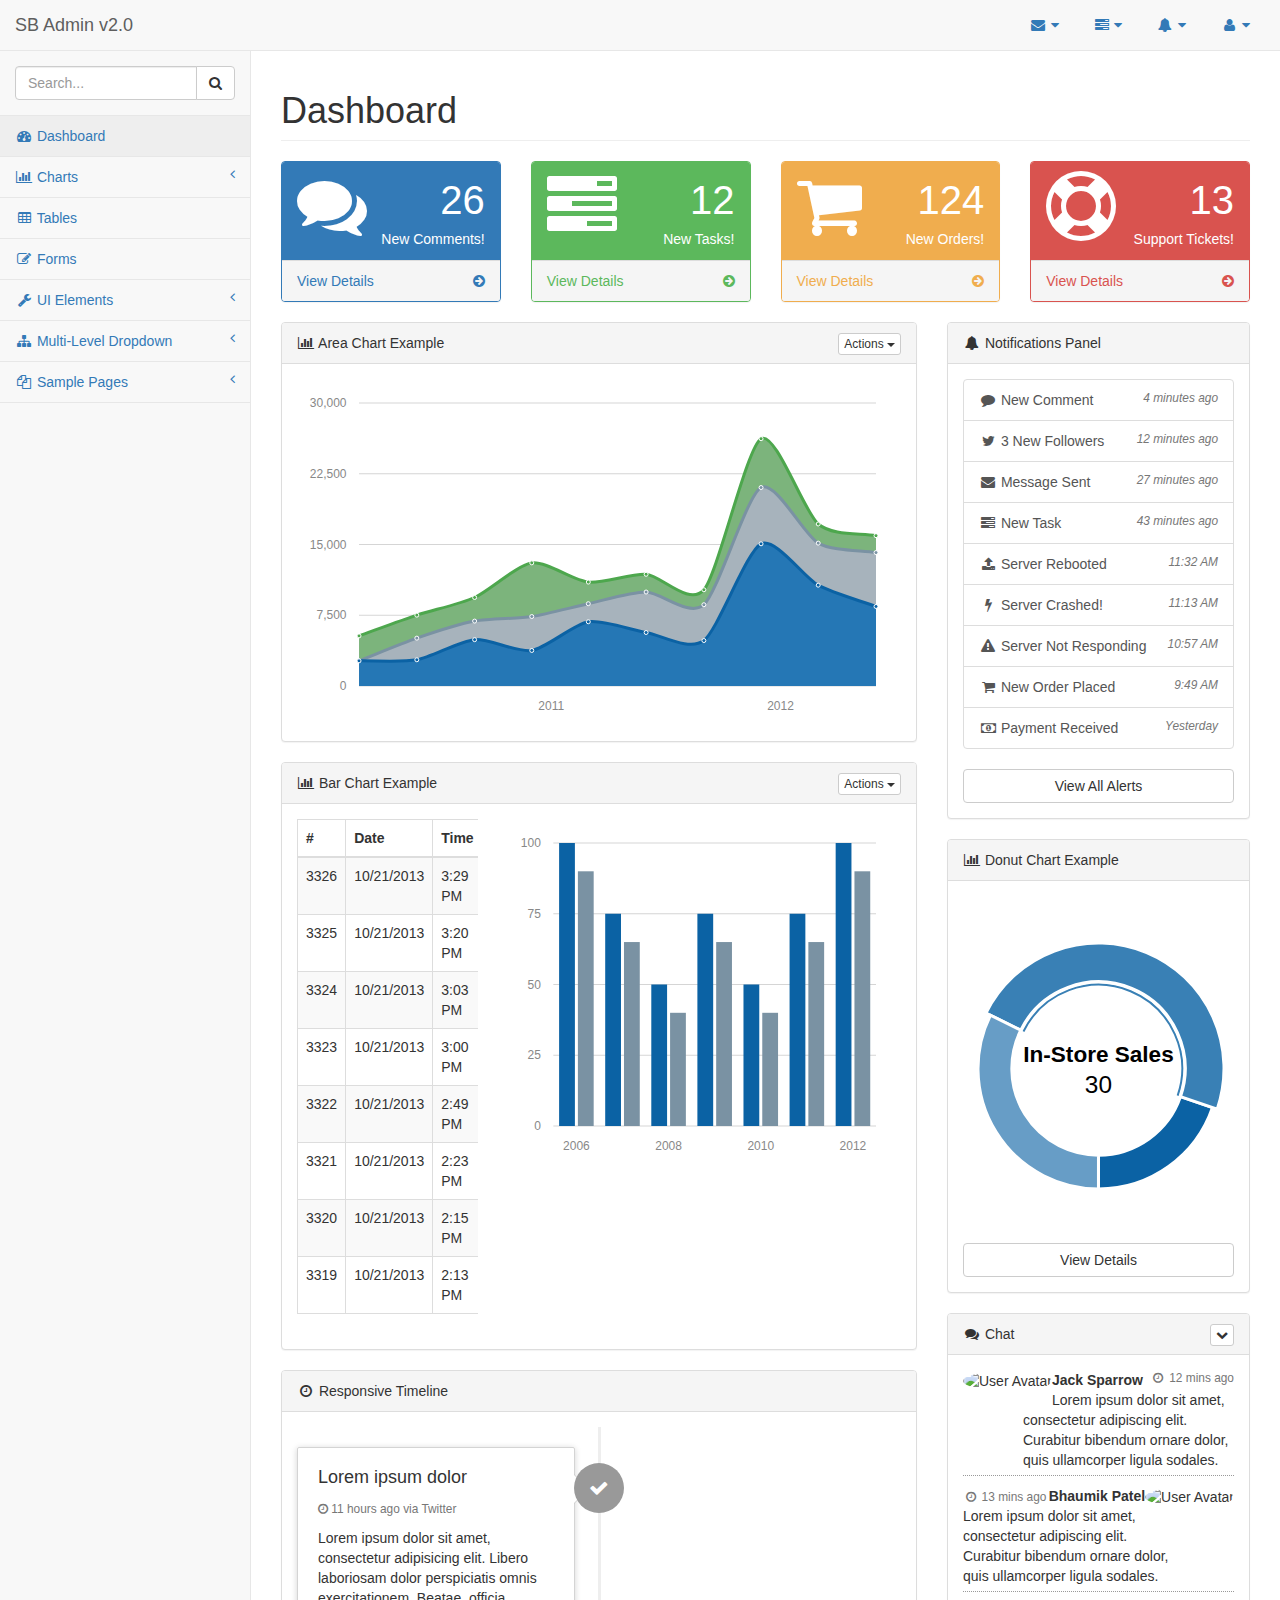
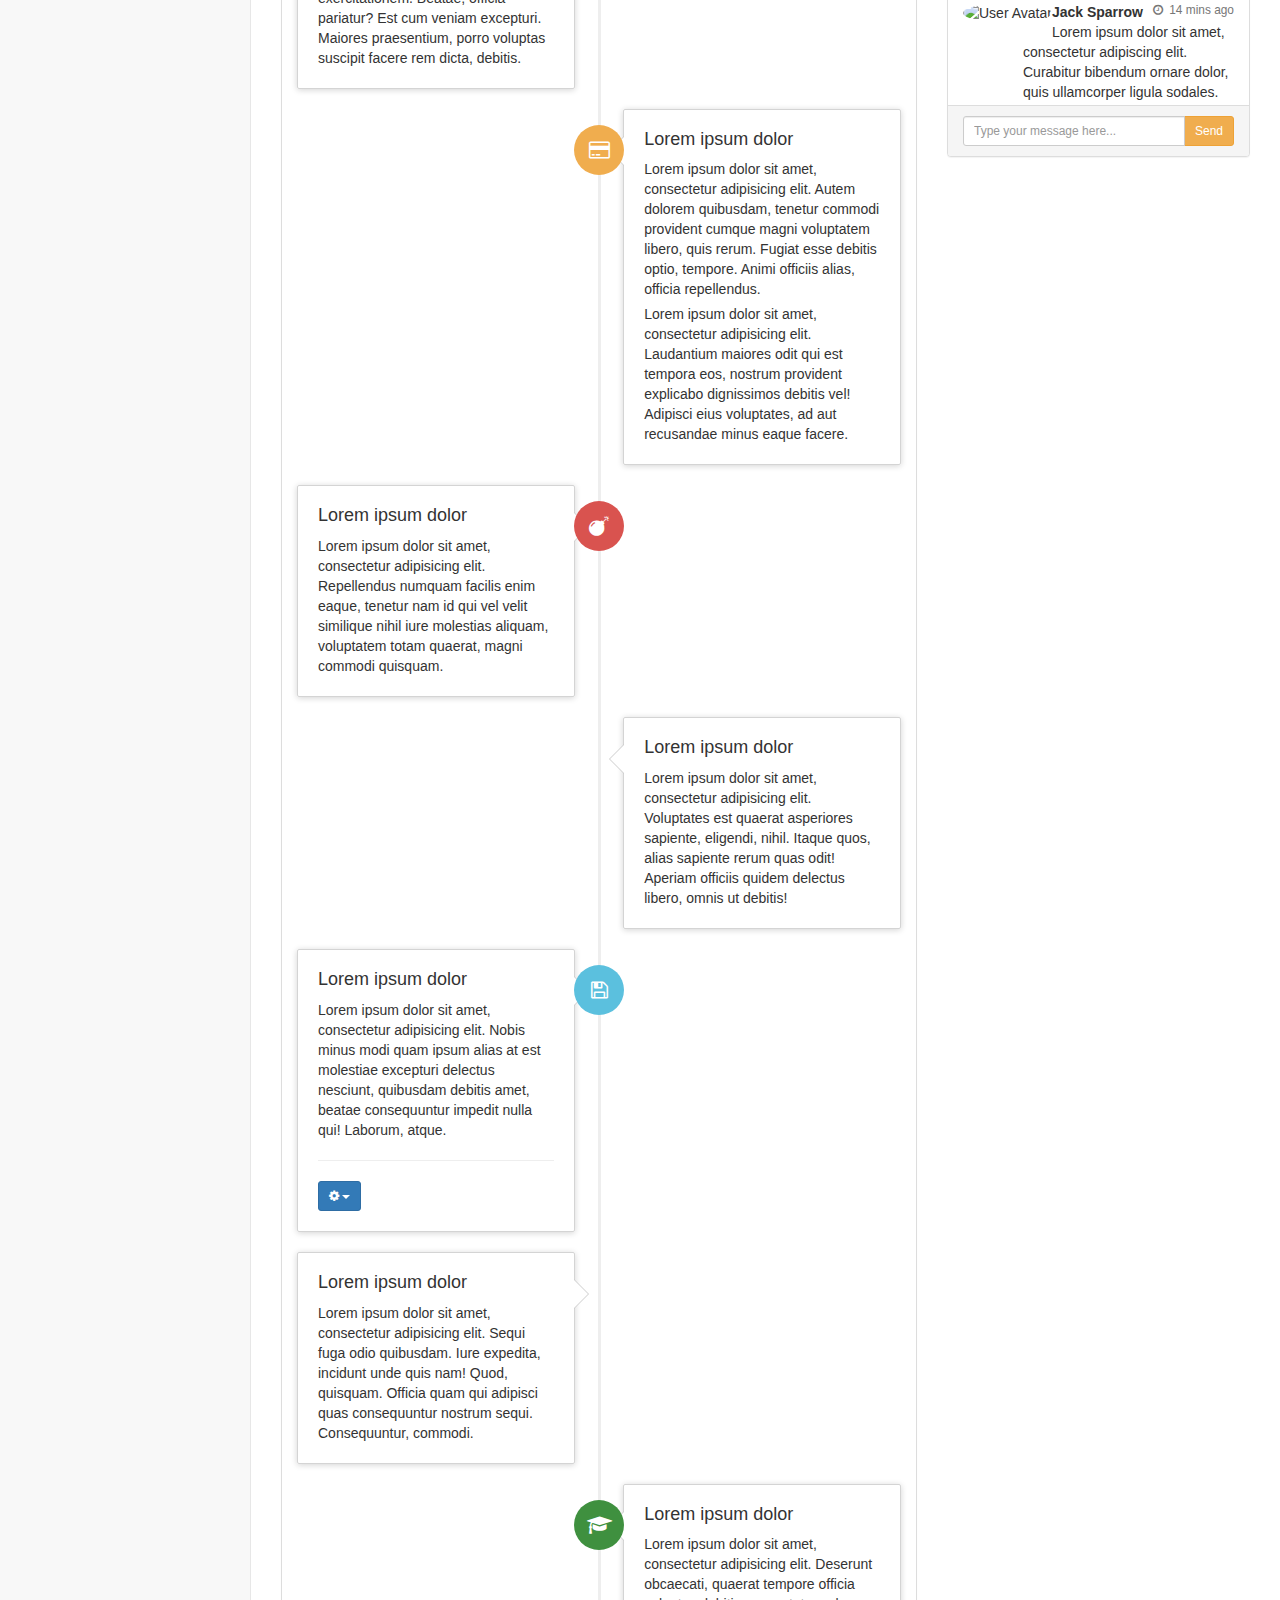
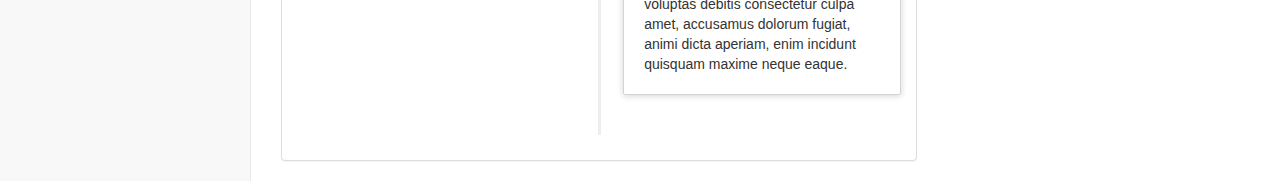
==== dashboard/index.html @ b50e1c3f "bootstrap dashboard initial commit" ====
<!DOCTYPE html>
<html>
<head>
<meta http-equiv="refresh" content="0;url=pages/index.html">
<title>SB Admin 2</title>
<script language="javascript">
    window.location.href = "pages/index.html"
</script>
</head>
<body>
Go to <a href="pages/index.html">/pages/index.html</a>
</body>
</html>
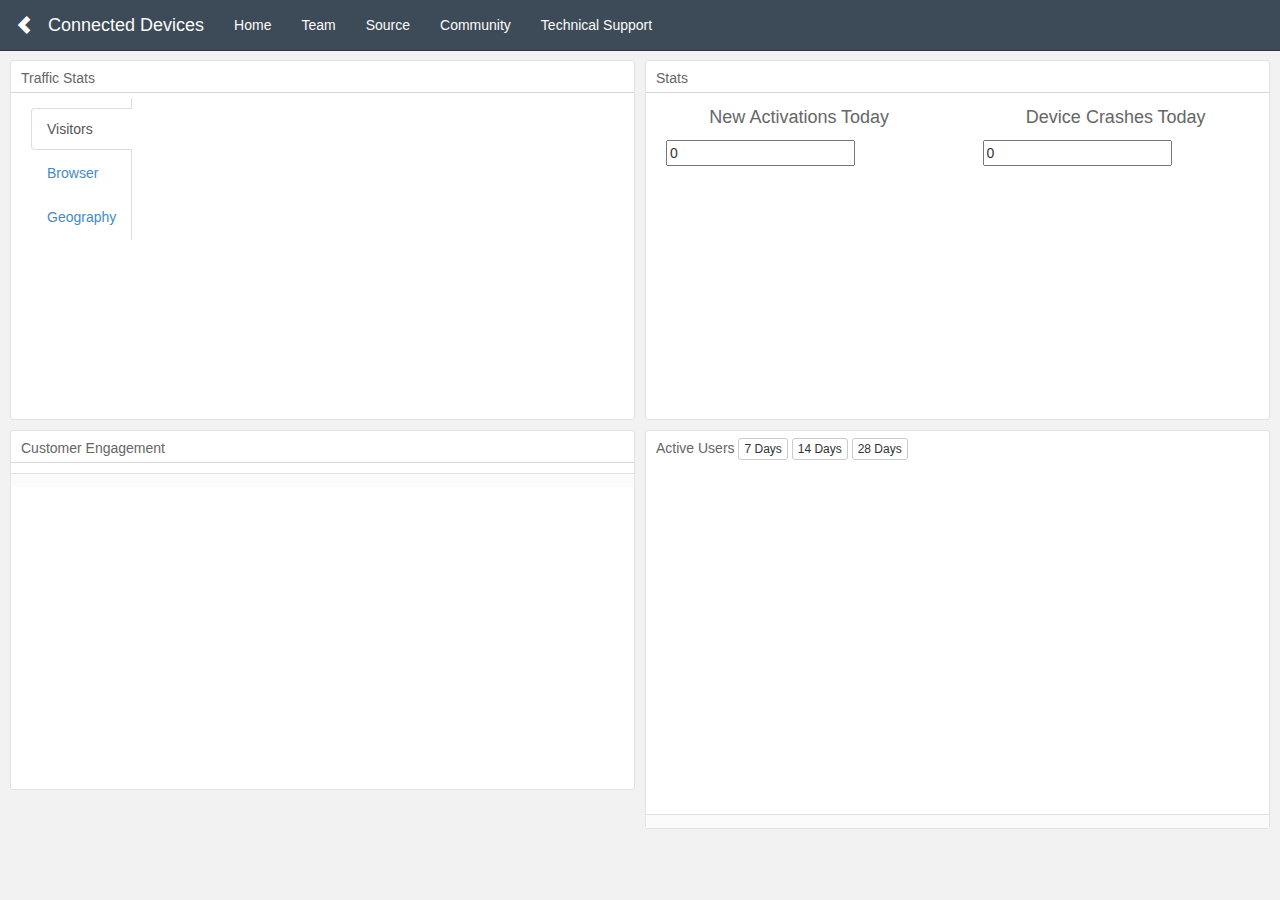
==== commit 55c43e6d: "keen.io dashboard" ====
--- a/dashboard/index.html
+++ b/dashboard/index.html
@@ -1,13 +1,24 @@
 <!DOCTYPE html>
 <html>
 <head>
-<meta http-equiv="refresh" content="0;url=pages/index.html">
-<title>SB Admin 2</title>
-<script language="javascript">
-    window.location.href = "pages/index.html"
-</script>
+  <title>Dashboards by Keen IO</title>
+  <meta charset="utf-8">
+  <link rel='stylesheet' type='text/css' href='http://fonts.googleapis.com/css?family=Raleway' />
+  <link rel="stylesheet" type='text/css' href="assets/lib/bootstrap/dist/css/bootstrap.min.css" />
+  <link rel="stylesheet" type='text/css' href="assets/css/keen-static.css" />
+  <link rel="stylesheet" type='text/css' href="assets/css/keen-dashboards.css" />
 </head>
 <body>
-Go to <a href="pages/index.html">/pages/index.html</a>
+
+  <script type="text/javascript">
+<!--
+window.location = "examples/connected-devices/index.html"
+//-->
+</script>
+
+  <script type="text/javascript" src="assets/lib/jquery/dist/jquery.min.js"></script>
+  <script type="text/javascript" src="assets/lib/bootstrap/dist/js/bootstrap.min.js"></script>
+  <script type="text/javascript" src="assets/lib/keen-js/dist/keen.min.js"></script>
+  <script type="text/javascript" src="assets/js/meta.js"></script>
 </body>
 </html>
--- a/dashboard/assets/css/keen-static.css
+++ b/dashboard/assets/css/keen-static.css
@@ -0,0 +1,155 @@
+a, a:focus, a:hover, a:active {
+  color: #00afd7;
+}
+
+h1, h2, h3 {
+  font-family: "Raleway", "Helvetica Neue", Helvetica, Arial, sans-serif;
+  margin: 12px 0;
+}
+h1 {
+  font-size: 32px;
+  font-weight: 100;
+  letter-spacing: .02em;
+  line-height: 48px;
+  margin: 12px 0;
+}
+h2 {
+  color: #2a333c;
+  font-weight: 200;
+  font-size: 21px;
+}
+h3 {
+  color: rgb(84, 102, 120);
+  font-size: 21px;
+  font-weight: 500;
+  letter-spacing: -0.28px;
+  line-height: 29.39px;
+}
+
+.btn {
+  background: transparent;
+  border: 1px solid white;
+}
+
+.keen-logo {
+  height: 38px;
+  margin: 0 15px 0 0;
+  width: 150px;
+}
+
+.navbar-toggle {
+  background-color: rgba(255,255,255,.25);
+}
+.navbar-toggle .icon-bar {
+  background: #fff;
+}
+
+
+.navbar-nav {
+  margin: 5px 0 0;
+}
+.navbar-nav > li > a {
+  font-size: 15px;
+  font-weight: 200;
+  letter-spacing: 0.03em;
+  padding-top: 19px;
+  text-shadow: 0 0 2px rgba(0,0,0,.1);
+}
+.navbar-nav > li > a:focus,
+.navbar-nav > li > a:hover {
+  background: transparent none;
+}
+
+.navbar-nav > li > a.navbar-btn {
+  background-color: rgba(255,255,255,.25);
+  border: medium none;
+  padding: 10px 15px;
+}
+.navbar-nav > li > a.navbar-btn:focus,
+.navbar-nav > li > a.navbar-btn:hover {
+  background-color: rgba(255,255,255,.35);
+}
+.navbar-collapse {
+  box-shadow: none;
+}
+
+.masthead {
+  background-color: #00afd7;
+  background-image: url("../img/bg-bars.png");
+  background-position: 0 -290px;
+  background-repeat: repeat-x;
+  color: #fff;
+  margin: 0 0 24px;
+  padding: 20px 0;
+}
+.masthead h1 {
+  margin: 0;
+}
+.masthead small,
+.masthead a,
+.masthead a:focus,
+.masthead a:hover,
+.masthead a:active {
+  color: #fff;
+}
+.masthead p {
+  color: #b3e7f3;
+  font-weight: 100;
+  letter-spacing: .05em;
+}
+
+
+
+.hero {
+  background-position: 50% 100%;
+  min-height: 450px;
+  text-align: center;
+}
+.hero h1 {
+  font-size: 48px;
+  margin: 120px 0 0;
+}
+.hero .lead {
+  margin-bottom: 32px;
+}
+.hero a.hero-btn {
+  border: 2px solid #fff;
+  display: block;
+  font-family: "Raleway", "Helvetica Neue", Helvetica, Arial, sans-serif;
+  font-size: 24px;
+  font-weight: 200;
+  margin: 0 auto 12px;
+  padding: 12px 0 6px;
+  width: 320px;
+}
+.hero a.hero-btn:focus,
+.hero a.hero-btn:hover {
+  border-color: transparent;
+  background-color: #fff;
+  color: #00afd7;
+}
+
+
+.sample-item {
+  margin-bottom: 24px;
+}
+
+.signup {
+  float: left;
+  display: inline-block;
+  vertical-align: middle;
+  margin-top: -6px;
+  margin-right: 10px;
+}
+
+.love {
+  border-top: 1px solid #d7d7d7;
+  color: #546678;
+  margin: 24px 0 0;
+  padding: 15px 0;
+  text-align: center;
+}
+
+.love p {
+  margin-bottom: 0;
+}
--- a/dashboard/assets/css/keen-dashboards.css
+++ b/dashboard/assets/css/keen-dashboards.css
@@ -0,0 +1,78 @@
+
+/*
+ * Full-page application style
+ */
+
+body.application {
+  background: #f2f2f2;
+  padding: 60px 20px 0;
+}
+body.application > .container-fluid {
+  padding-left: 0;
+  padding-right: 0;
+}
+body.application div[class^="col-"] {
+  padding-left: 5px;
+  padding-right: 5px;
+}
+body.application div[class^="col-"] div[class^="col-"] {
+  padding-left: 15px;
+  padding-right: 15px;
+}
+
+body.application hr {
+  border-color: #d7d7d7;
+  margin: 10px 0;
+}
+
+
+.navbar-inverse {
+  background-color: #3d4a57;
+  border-color: #333;
+}
+.navbar-inverse .navbar-nav > li > a,
+.navbar .navbar-brand {
+  color: #fbfbfb;
+  text-decoration: none;
+}
+
+.main-nav > li > a:hover {
+  border-bottom: 2px solid transparent;
+  -webkit-transition: border 300ms ease;
+  -o-transition: border 300ms ease;
+  transition: border 300ms ease;
+  border-bottom-color: white;
+}
+
+.return-link, .return-link:focus, .return-link:hover {
+  text-decoration: none;
+}
+
+.chart-wrapper {
+  background: #fff;
+  border: 1px solid #e2e2e2;
+  border-radius: 3px;
+  margin-bottom: 10px;
+}
+.chart-wrapper .chart-title {
+  border-bottom: 1px solid #d7d7d7;
+  color: #666;
+  font-size: 14px;
+  font-weight: 200;
+  padding: 7px 10px 4px;
+}
+
+.chart-wrapper .chart-stage {
+  /*min-height: 240px;*/
+  overflow: hidden;
+  padding: 5px 10px;
+  position: relative;
+}
+
+.chart-wrapper .chart-notes {
+  background: #fbfbfb;
+  border-top: 1px solid #e2e2e2;
+  color: #808080;
+  font-size: 12px;
+  padding: 8px 10px 5px;
+}
